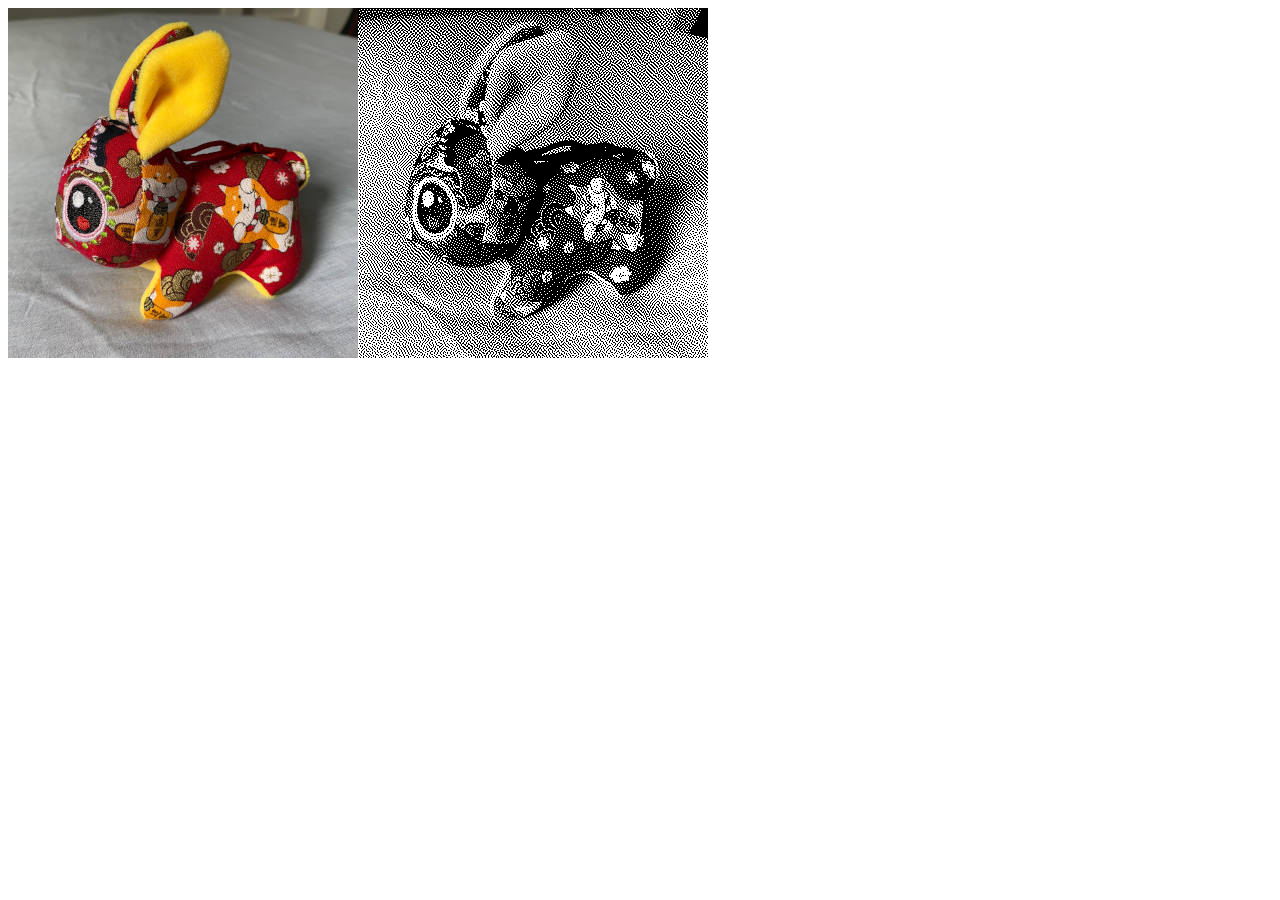
==== index.html @ 5feece65 "Add a series of functional and diffusion dither algorithms" ====
<!DOCTYPE html>
<!--
    MIT No Attribution

    Copyright 2024 Peter Safranek

    Permission is hereby granted, free of charge, to any person obtaining a copy of this
    software and associated documentation files (the "Software"), to deal in the Software
    without restriction, including without limitation the rights to use, copy, modify,
    merge, publish, distribute, sublicense, and/or sell copies of the Software, and to
    permit persons to whom the Software is furnished to do so.

    THE SOFTWARE IS PROVIDED "AS IS", WITHOUT WARRANTY OF ANY KIND, EXPRESS OR IMPLIED,
    INCLUDING BUT NOT LIMITED TO THE WARRANTIES OF MERCHANTABILITY, FITNESS FOR A
    PARTICULAR PURPOSE AND NONINFRINGEMENT. IN NO EVENT SHALL THE AUTHORS OR COPYRIGHT
    HOLDERS BE LIABLE FOR ANY CLAIM, DAMAGES OR OTHER LIABILITY, WHETHER IN AN ACTION
    OF CONTRACT, TORT OR OTHERWISE, ARISING FROM, OUT OF OR IN CONNECTION WITH THE
    SOFTWARE OR THE USE OR OTHER DEALINGS IN THE SOFTWARE.
 -->
<html lang="en">
    <head>
        <meta charset="utf-8">
        <title>Dither</title>
        <script type="module">
            import { main } from './main.mjs';
            (async function _bootstrap() {
                try {
                    await main();
                } catch (err) {
                    console.error('Encountered unhandled exception.');
                    console.error(err);
                }
            })();
        </script>
    </head>
    <body>
    </body>
</html>
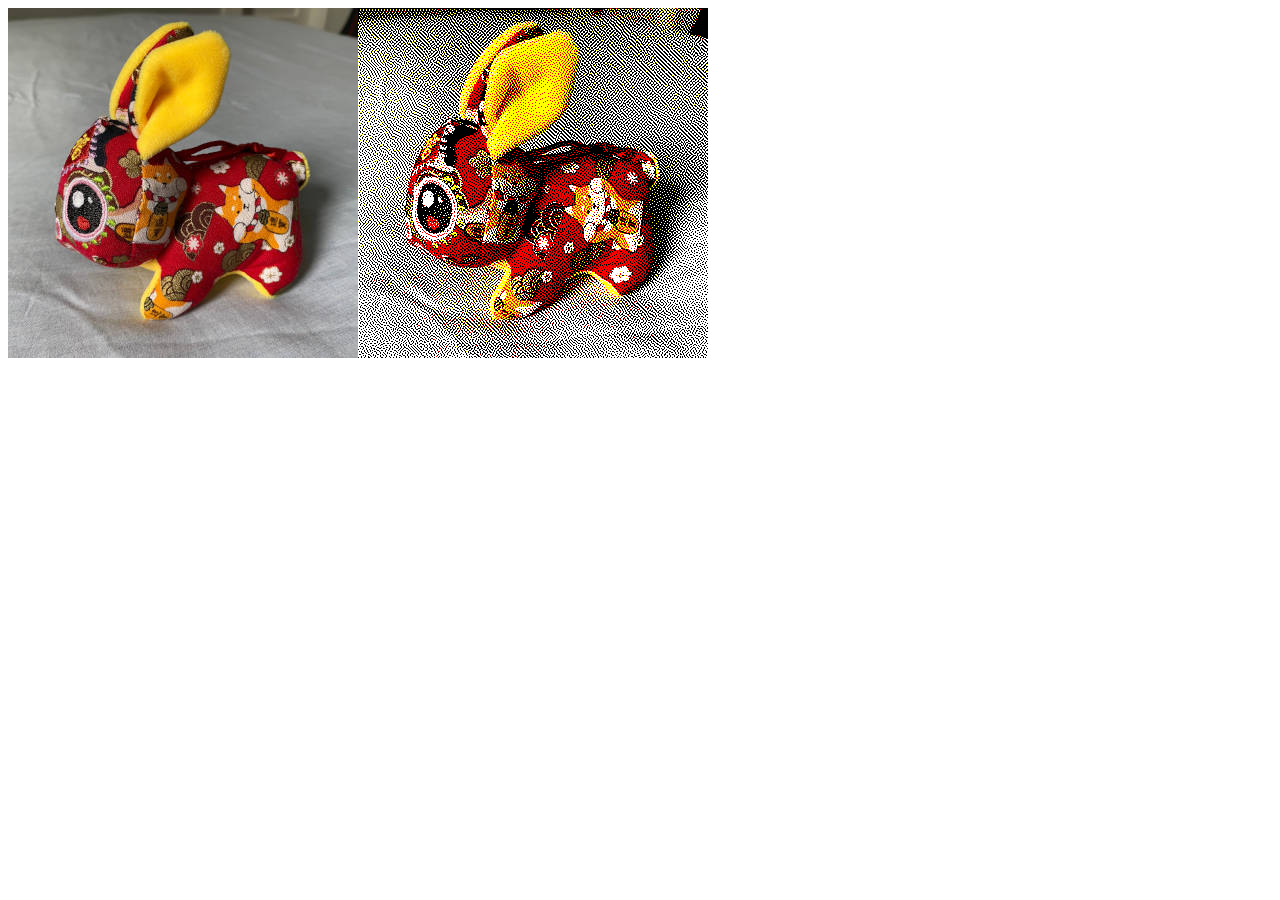
==== commit 80f1ca6f: "Support arbitrary palettes" ====
--- a/index.html
+++ b/index.html
@@ -16,7 +16,7 @@
     HOLDERS BE LIABLE FOR ANY CLAIM, DAMAGES OR OTHER LIABILITY, WHETHER IN AN ACTION
     OF CONTRACT, TORT OR OTHERWISE, ARISING FROM, OUT OF OR IN CONNECTION WITH THE
     SOFTWARE OR THE USE OR OTHER DEALINGS IN THE SOFTWARE.
- -->
+-->
 <html lang="en">
     <head>
         <meta charset="utf-8">
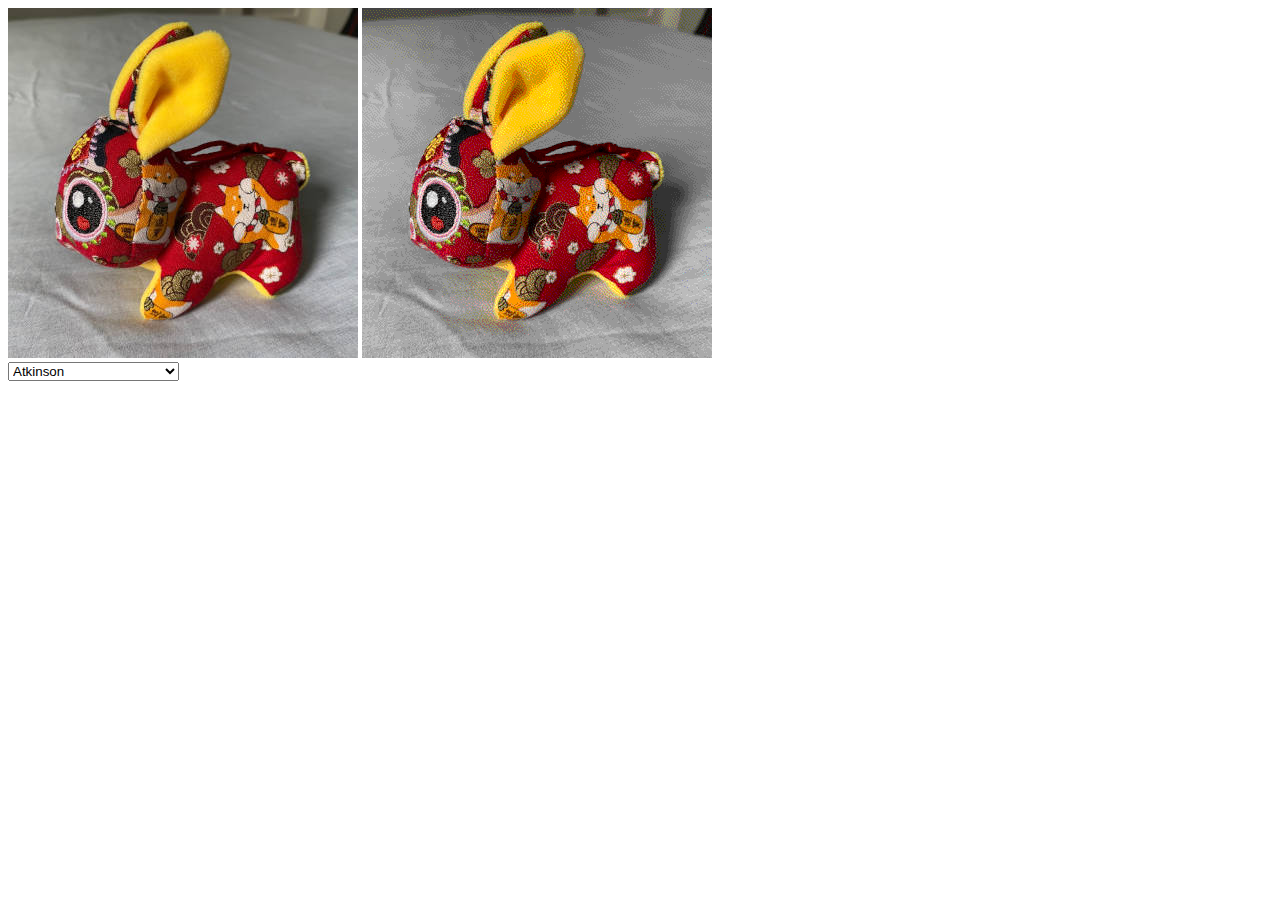
==== commit 8b312ee0: "Rename JavaScript files to use .js extension" ====
--- a/index.html
+++ b/index.html
@@ -21,8 +21,18 @@
     <head>
         <meta charset="utf-8">
         <title>Dither</title>
+        <link rel="stylesheet" href="./index.css">
+    </head>
+    <body>
+        <div class="images">
+            <div class="image input"></div>
+            <div class="image output"></div>
+        </div>
+        <div class="controls">
+            <select></select>
+        </div>
         <script type="module">
-            import { main } from './main.mjs';
+            import { main } from './main.js';
             (async function _bootstrap() {
                 try {
                     await main();
@@ -32,7 +42,5 @@
                 }
             })();
         </script>
-    </head>
-    <body>
     </body>
 </html>
--- a/index.css
+++ b/index.css
@@ -0,0 +1,22 @@
+/*
+    MIT No Attribution
+
+    Copyright 2024 Peter Safranek
+
+    Permission is hereby granted, free of charge, to any person obtaining a copy of this
+    software and associated documentation files (the "Software"), to deal in the Software
+    without restriction, including without limitation the rights to use, copy, modify,
+    merge, publish, distribute, sublicense, and/or sell copies of the Software, and to
+    permit persons to whom the Software is furnished to do so.
+
+    THE SOFTWARE IS PROVIDED "AS IS", WITHOUT WARRANTY OF ANY KIND, EXPRESS OR IMPLIED,
+    INCLUDING BUT NOT LIMITED TO THE WARRANTIES OF MERCHANTABILITY, FITNESS FOR A
+    PARTICULAR PURPOSE AND NONINFRINGEMENT. IN NO EVENT SHALL THE AUTHORS OR COPYRIGHT
+    HOLDERS BE LIABLE FOR ANY CLAIM, DAMAGES OR OTHER LIABILITY, WHETHER IN AN ACTION
+    OF CONTRACT, TORT OR OTHERWISE, ARISING FROM, OUT OF OR IN CONNECTION WITH THE
+    SOFTWARE OR THE USE OR OTHER DEALINGS IN THE SOFTWARE.
+*/
+
+.image {
+    display: inline;
+}
